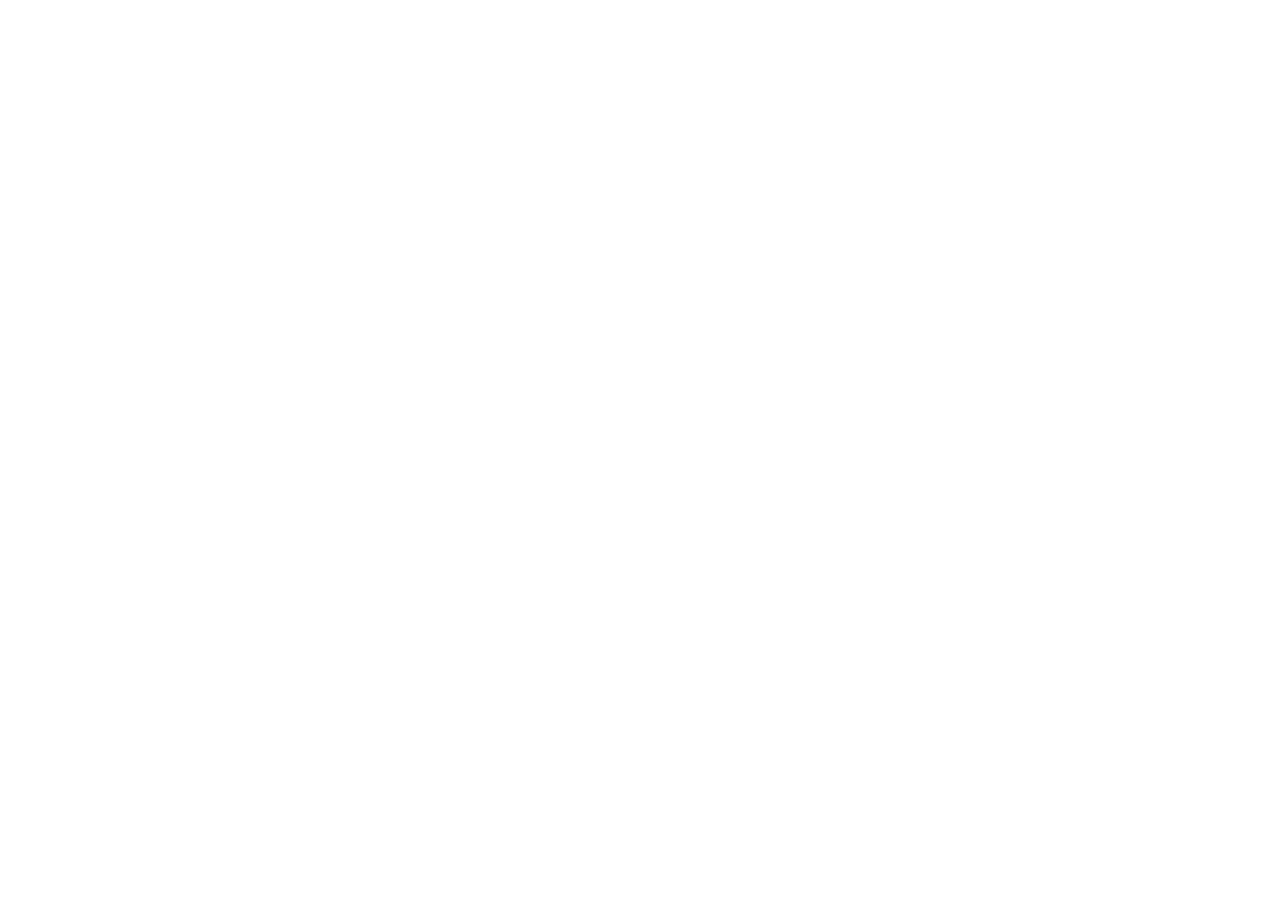
==== index.html @ 733ef7a4 "Write out plan/pseudocode in index.html and index.js" ====
<!DOCTYPE html>
<html lang="en">
<head>
    <meta charset="UTF-8">
    <meta name="viewport" content="width=device-width, initial-scale=1.0">
    <title>STICK 'EM</title>
</head>
<body>
    <script src="index.js"></script>
</body>
</html>
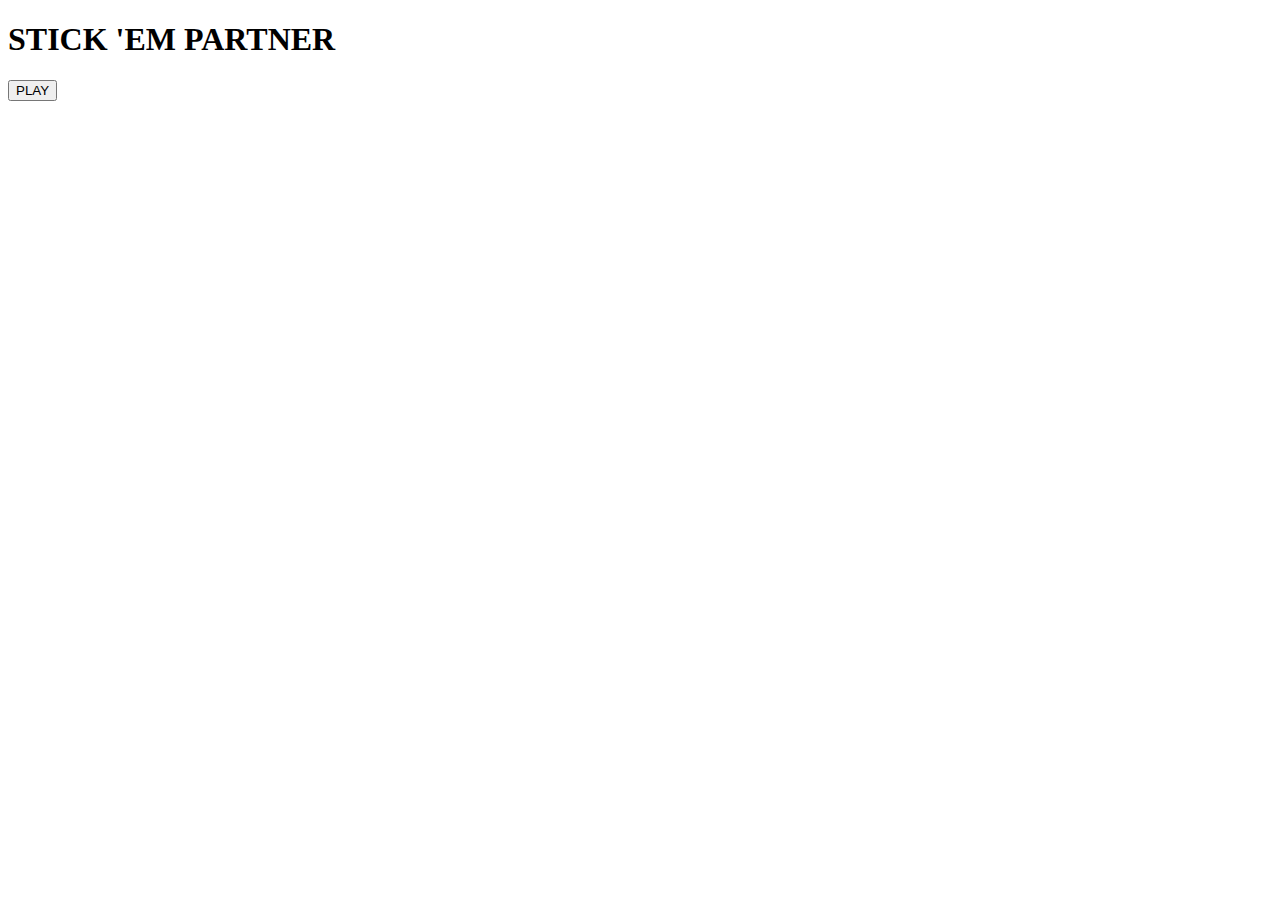
==== commit b074809f: "Add header to index.html" ====
--- a/index.html
+++ b/index.html
@@ -3,9 +3,67 @@
 <head>
     <meta charset="UTF-8">
     <meta name="viewport" content="width=device-width, initial-scale=1.0">
-    <title>STICK 'EM</title>
+    <title>STICK 'EM PARTNER</title>
+    <link rel="stylesheet" href="style.css">
 </head>
+
 <body>
+    <!--Create a welcome/landing page with a cowbboy background image and pop up stating 'Stick 'em partner' and a play button-->
+
+    <section class="header">
+        <div class="header-content">
+            <h1>STICK 'EM PARTNER</h1>
+            <button class="play">PLAY</button>
+        </div>
+    </section>
+
+    <!--Create 3 'weapon options', scissors, paper and rock-->
+
+    <!--Once play is pressed, pop up fades and a score count for player and computer/enemy is desplayed, along with a title saying 'Choose your weapon' and the 3 options-->
+
+    <!--<section id="chooseWeapons">
+        <div class="weapons">
+            <button class="scissors">
+                <img class="weapon-img" src="./img/scissors.png" alt="Drawing of a pair of scissors" width="250px" height="200px">
+                <p class="weapon-name">SCISSORS</p>
+            </button>
+            <button class="paper">
+                <img class="weapon-img" src="./img/paper.png" alt="Drawing of a piece of paper" width="250px" height="200px">
+                <p class="weapon-name">PAPER</p>
+            </button>
+            <button class="rock">
+                <img class="weapon-img" src="./img/rock.png" alt="Drawing of a large boulder" width="250px" height="200px">
+                <p class="weapon-name">ROCK</p>
+            </button>
+        </div>
+        <h2>choose your weapons</h2>
+    </section>-->
+
+    <!--Create 3 functions; one for if scissors beats paper, one for if paper beats rock, one for if rock beats scissors-->
+
+    <!--Create a function that randomly selects a weapon for the computer-->
+
+    <!--Once player's choice is selected, create a function that compares it to the computer's selection-->
+
+    <!--If player wins, display a new POV background image and a pop up saying 'Shots Fired', then add a score to player's score count-->
+
+    <!--If computer wins, display the alternative background image and a pop up saying 'Critical Hit', then add a score to computer's score count-->
+
+    <section class="scores">
+        <div class="playerScore"></div>
+        <div class="computerScore"></div>
+    </section>
+
+    <!--Once selection has been played, return to home screen and again ask player to choose weapon-->
+
+    <!--First score count to 5 wins game-->
+
+    <!--If player wins, display pop up stating 'Congratulations, you are the fastest gun slinger in the West!' and a play again button-->
+
+    <!--If computer wins, display pop up stating 'Ouch! Better luck next time cowboy' and a play again button-->
+
+    <section class="endGame"></section>
+
     <script src="index.js"></script>
 </body>
 </html>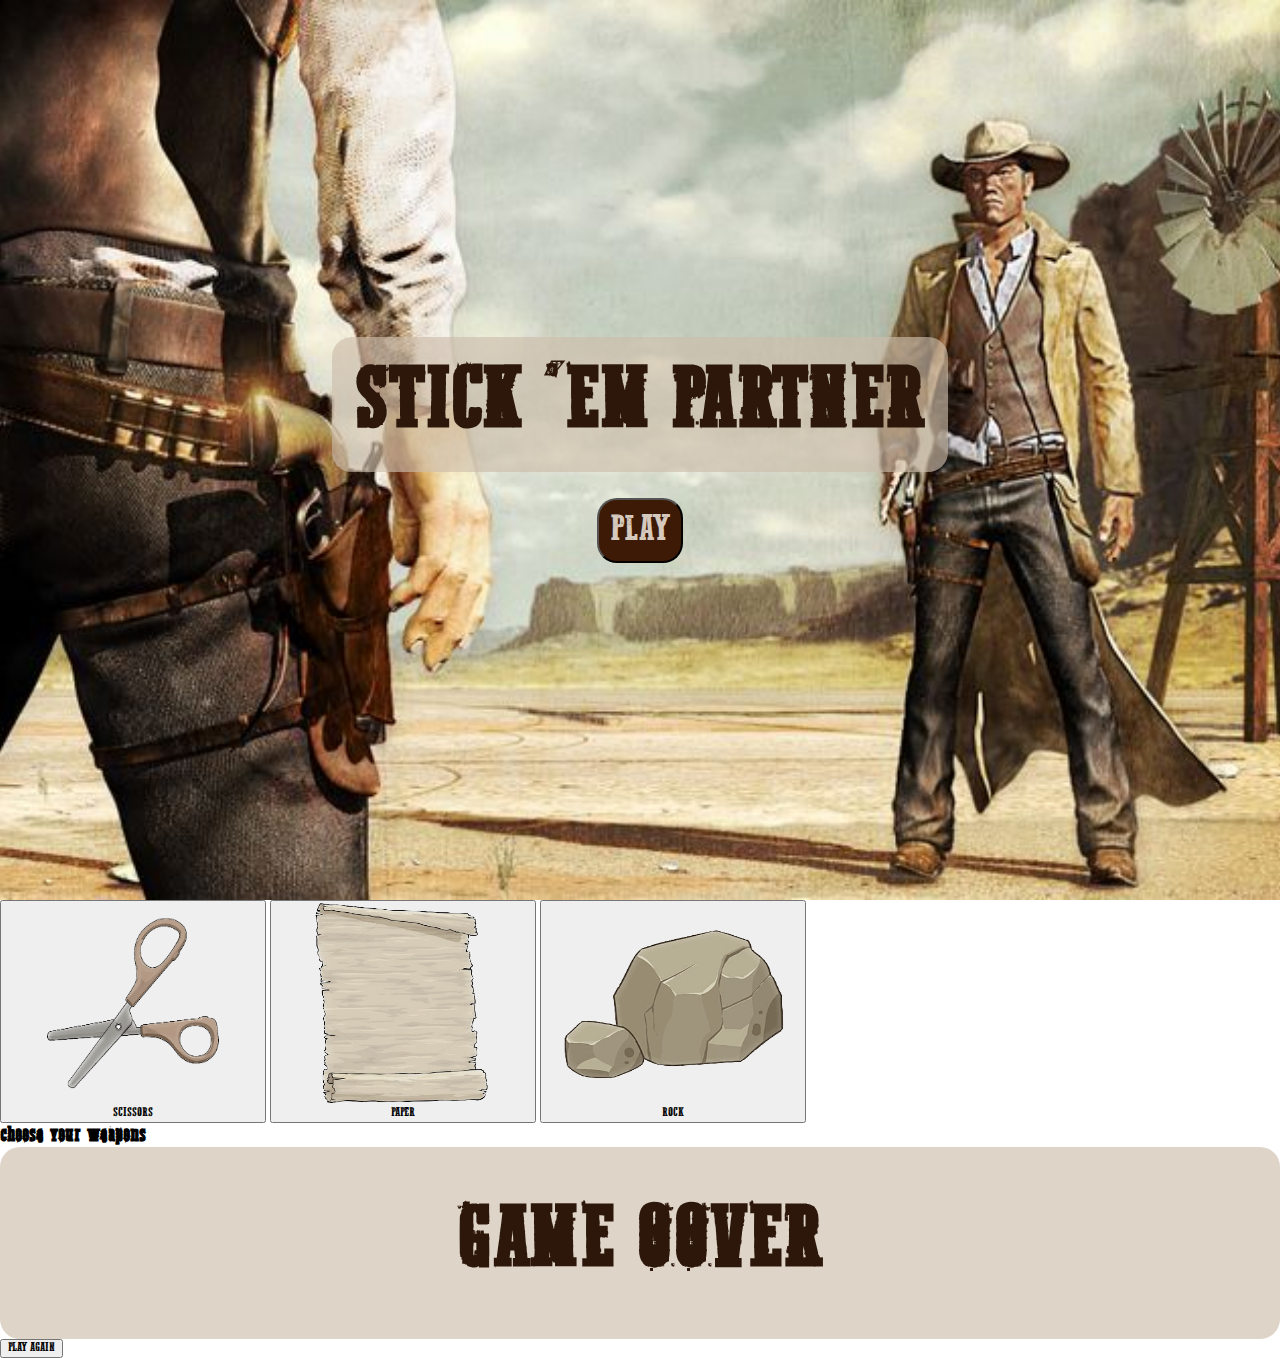
==== commit d7ba5092: "Rename classes + ids for beginning, middle, end sections in index.html + style.css" ====
--- a/index.html
+++ b/index.html
@@ -5,23 +5,24 @@
     <meta name="viewport" content="width=device-width, initial-scale=1.0">
     <title>STICK 'EM PARTNER</title>
     <link rel="stylesheet" href="style.css">
+    <script src="./index.js"></script>
 </head>
 
 <body>
     <!--Create a welcome/landing page with a cowbboy background image and pop up stating 'Stick 'em partner' and a play button-->
 
-    <section class="header">
-        <div class="header-content">
+    <section class="start-screen" id="start">
+        <div class="start-screen-content">
             <h1>STICK 'EM PARTNER</h1>
-            <button class="play">PLAY</button>
+            <button id="play" onclick="playGame()">PLAY</button>
         </div>
     </section>
 
     <!--Create 3 'weapon options', scissors, paper and rock-->
 
-    <!--Once play is pressed, pop up fades and a score count for player and computer/enemy is desplayed, along with a title saying 'Choose your weapon' and the 3 options-->
+    <!--Once play is pressed, pop up fades and a score count for player and computer/enemy is displayed, along with a title saying 'Choose your weapon' and the 3 options-->
 
-    <!--<section id="chooseWeapons">
+    <section id="choose-weapons">
         <div class="weapons">
             <button class="scissors">
                 <img class="weapon-img" src="./img/scissors.png" alt="Drawing of a pair of scissors" width="250px" height="200px">
@@ -37,7 +38,7 @@
             </button>
         </div>
         <h2>choose your weapons</h2>
-    </section>-->
+    </section>
 
     <!--Create 3 functions; one for if scissors beats paper, one for if paper beats rock, one for if rock beats scissors-->
 
@@ -49,10 +50,10 @@
 
     <!--If computer wins, display the alternative background image and a pop up saying 'Critical Hit', then add a score to computer's score count-->
 
-    <section class="scores">
+    <!--<section class="scores">
         <div class="playerScore"></div>
         <div class="computerScore"></div>
-    </section>
+    </section>-->
 
     <!--Once selection has been played, return to home screen and again ask player to choose weapon-->
 
@@ -62,8 +63,12 @@
 
     <!--If computer wins, display pop up stating 'Ouch! Better luck next time cowboy' and a play again button-->
 
-    <section class="endGame"></section>
+    <section id="game-over">
+        <h1>GAME OOVER</h1>
+        <button class="play" onclick="playGame()">PLAY AGAIN</button>
+    </section>
 
-    <script src="index.js"></script>
+   
+
 </body>
 </html>--- a/style.css
+++ b/style.css
@@ -0,0 +1,57 @@
+@font-face {
+    font-family: "WesternBangBang";
+    src: url(./fonts/WesternBangBang-Regular.ttf),
+         url(./fonts/WesternBangBang-Regular.woff);
+    font-weight: normal;
+    font-style: normal;
+}
+
+* {
+    margin: 0;
+    font-family: 'WesternBangBang', sans-serif;
+}
+
+
+.start-screen {
+    width: 100vw;
+    height: 100vh;
+    display: flex;
+    justify-content: center;
+    align-items: center;
+    background-image: url(./img/background.jpeg);
+    background-repeat: no-repeat;
+    background-size: cover;
+    background-position: center center;
+    background-attachment: fixed;
+    font-family: 'WesternBangBang', sans-serif;
+}
+
+.start-screen-content {
+    padding: 4%;
+    border-radius: 70px;
+    display: flex;
+    flex-direction: column;
+    justify-content: center;
+    align-items: center;
+    gap: 2vi;
+}
+
+h1 {
+    font-size: 7vi;
+    text-wrap: nowrap;
+    text-align: center;
+    padding: 4%;
+    border-radius: 20px;
+    color: rgb(44, 23, 10);
+    background-color: rgba(205, 189, 171, 0.65);
+}
+
+#play {
+    font-size: 3vi;
+    text-wrap: nowrap;
+    text-align: center;
+    padding: 2%;
+    border-radius: 20px;
+    color: rgba(243, 235, 225, 0.845);
+    background-color: rgb(61, 26, 5);
+}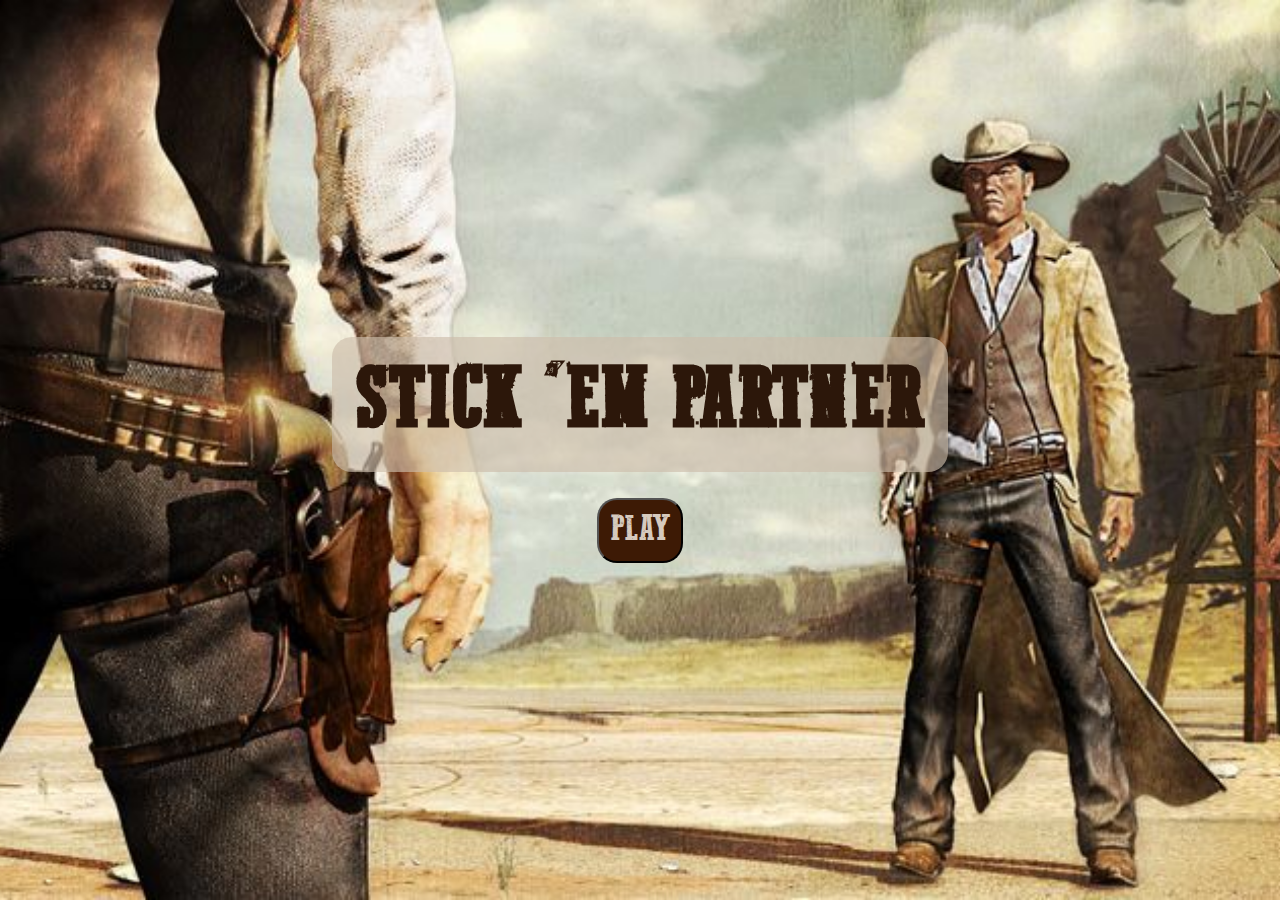
==== commit 67d4d455: "Add inline css to sections in order to toggle start, game & game over screen displays" ====
--- a/index.html
+++ b/index.html
@@ -22,22 +22,30 @@
 
     <!--Once play is pressed, pop up fades and a score count for player and computer/enemy is displayed, along with a title saying 'Choose your weapon' and the 3 options-->
 
-    <section id="choose-weapons">
-        <div class="weapons">
-            <button class="scissors">
-                <img class="weapon-img" src="./img/scissors.png" alt="Drawing of a pair of scissors" width="250px" height="200px">
-                <p class="weapon-name">SCISSORS</p>
-            </button>
-            <button class="paper">
-                <img class="weapon-img" src="./img/paper.png" alt="Drawing of a piece of paper" width="250px" height="200px">
-                <p class="weapon-name">PAPER</p>
-            </button>
-            <button class="rock">
-                <img class="weapon-img" src="./img/rock.png" alt="Drawing of a large boulder" width="250px" height="200px">
-                <p class="weapon-name">ROCK</p>
-            </button>
+    <section id="game-container" style="display: none;">
+        <div id="game">
+            <div class="choose-weapons">
+                <div class="weapons">
+                    <button class="scissors">
+                        <img class="weapon-img" src="./img/scissors.png" alt="Drawing of a pair of scissors" width="350px" height="300px">
+                        <p class="weapon-name">SCISSORS</p>
+                    </button>
+                    <button class="paper">
+                        <img class="weapon-img" src="./img/paper.png" alt="Drawing of a piece of paper" width="350px" height="300px">
+                        <p class="weapon-name">PAPER</p>
+                    </button>
+                    <button class="rock">
+                        <img class="weapon-img" src="./img/rock.png" alt="Drawing of a large boulder" width="350px" height="300px">
+                        <p class="weapon-name">ROCK</p>
+                    </button>
+                </div>
+                <h2>CHOOSE YOUR WEAPON</h2>
+            </div>
+            <section class="scores">
+                <div class="playerScore">YOUR HITS</div>
+                <div class="computerScore">ENEMY's HITS</div>
+            </section>
         </div>
-        <h2>choose your weapons</h2>
     </section>
 
     <!--Create 3 functions; one for if scissors beats paper, one for if paper beats rock, one for if rock beats scissors-->
@@ -50,11 +58,6 @@
 
     <!--If computer wins, display the alternative background image and a pop up saying 'Critical Hit', then add a score to computer's score count-->
 
-    <!--<section class="scores">
-        <div class="playerScore"></div>
-        <div class="computerScore"></div>
-    </section>-->
-
     <!--Once selection has been played, return to home screen and again ask player to choose weapon-->
 
     <!--First score count to 5 wins game-->
@@ -63,7 +66,7 @@
 
     <!--If computer wins, display pop up stating 'Ouch! Better luck next time cowboy' and a play again button-->
 
-    <section id="game-over">
+    <section id="game-over" style="display: none;">
         <h1>GAME OOVER</h1>
         <button class="play" onclick="playGame()">PLAY AGAIN</button>
     </section>
--- a/style.css
+++ b/style.css
@@ -1,3 +1,5 @@
+/* General */
+
 @font-face {
     font-family: "WesternBangBang";
     src: url(./fonts/WesternBangBang-Regular.ttf),
@@ -11,6 +13,7 @@
     font-family: 'WesternBangBang', sans-serif;
 }
 
+/* Start Screen - First Section */
 
 .start-screen {
     width: 100vw;
@@ -54,4 +57,75 @@
     border-radius: 20px;
     color: rgba(243, 235, 225, 0.845);
     background-color: rgb(61, 26, 5);
-}+}
+
+/* Game Screen - Second Section */
+
+#game {
+    display: flex;
+    flex-shrink: 1;
+    flex-direction: column;
+    justify-content: center;
+    align-items: center;
+    gap: 5%;
+    width: 100vw;
+    height: 100vh;
+    background-image: url(./img/background.jpeg);
+    background-repeat: no-repeat;
+    background-size: cover;
+    background-position: center center;
+    background-attachment: fixed;
+}
+
+.choose-weapons {
+    display: flex;
+    flex-direction: column;
+    justify-content: center;
+    align-items: center;
+}
+
+h2 {
+    font-size: 4vi;
+    text-wrap: nowrap;
+    text-align: center;
+    padding: 4%;
+    margin: 4%;
+    border-radius: 20px;
+    color: rgb(44, 23, 10);
+    background-color: rgba(205, 189, 171, 0.65);
+}
+
+.weapons {
+    display: flex;
+    justify-content: center;
+    gap: 5%;
+    margin: 5%;
+}
+
+.scissors,
+.paper,
+.rock {
+    display: flex;
+    flex-direction: column;
+    justify-content: center;
+    align-items: center;
+    padding: 2%;
+    border: none;
+    border-radius: 20px;
+    background: rgba(205, 189, 171, 0.65);
+}
+
+img {
+    max-width: 100%;
+    height: auto;
+}
+
+button:hover {background-color: rgba(255, 255, 255, 0.59)}
+
+button:active {
+  background-color: rgba(255, 255, 255, 0.59);
+  box-shadow: 5px 5px rgba(205, 189, 171, 0.65);
+  transform: translateY(4px);
+}
+
+/* Game Over Screen - Third Section */